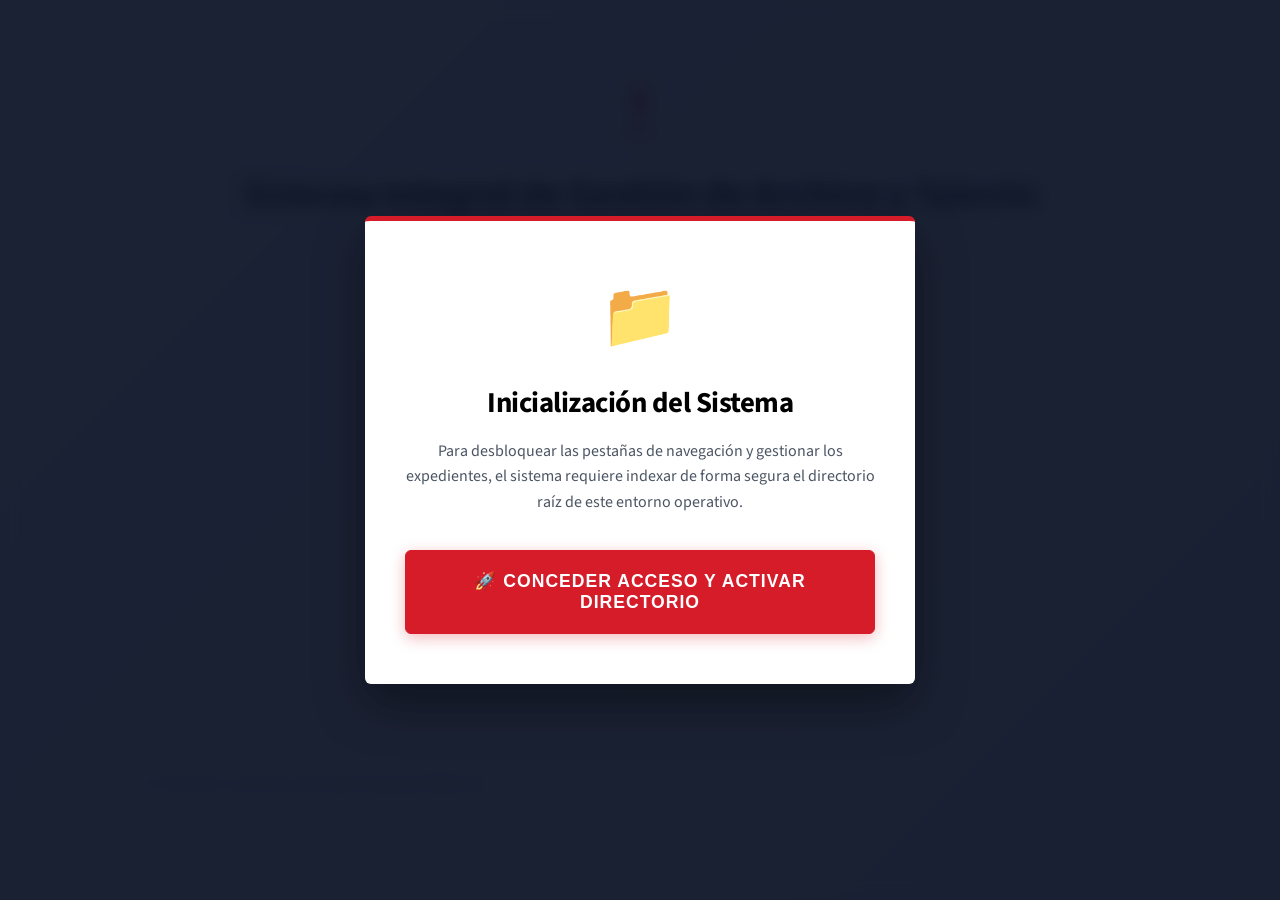
==== index.html @ d6f3395c "prueva 2" ====
<!DOCTYPE html>
<html lang="es">
<head>
    <meta charset="UTF-8">
    <meta name="viewport" content="width=device-width, initial-scale=1.0">
    <title>Mi Sitio Web - Estilo Stellar</title>
    <!-- ENLACE PARA EL ICONO DE LA PESTAÑA -->
    <link rel="icon" type="image/x-icon" href="logo.ico">
    <meta name="description" content="Sistema Integral de Gestión de Archivo y Talento — Recursos Humanos.">
    <!-- Google Fonts para una tipografía limpia y moderna -->
    <link rel="preconnect" href="https://fonts.googleapis.com">
    <link rel="preconnect" href="https://fonts.gstatic.com" crossorigin>
    <link href="https://fonts.googleapis.com/css2?family=Source+Sans+3:wght@300;400;600;700&display=swap" rel="stylesheet">
    <!-- Enlace al archivo CSS -->
    <link rel="stylesheet" href="style.css">
</head>
<body>

<!-- MODAL DE ACCESO CRÍTICO AL FILE SYSTEM -->
    <div id="folder-overlay" style="position: fixed; top: 0; left: 0; width: 100%; height: 100%; background: rgba(15, 23, 42, 0.95); z-index: 9999; display: flex; justify-content: center; align-items: center; backdrop-filter: blur(8px);">
        <!-- Caja del Modal con ID asignado para la animación -->
        <div id="modal-box" style="background: #ffffff; padding: 50px 40px; border-radius: 6px; text-align: center; max-width: 550px; width: 90%; box-shadow: 0 20px 50px rgba(0,0,0,0.4); border-top: 5px solid #D51C28; transition: all 0.3s ease;">
            
            <div style="font-size: 4rem; margin-bottom: 20px; animation: bounce 2s infinite;">📁</div>
            
            <h2 style="color: #000000; font-size: 1.8rem; margin-bottom: 15px; font-weight: 700; letter-spacing: -0.5px;">
                Inicialización del Sistema
            </h2>
            
            <p style="color: #4b5563; font-size: 1rem; margin-bottom: 35px; line-height: 1.6;">
                Para desbloquear las pestañas de navegación y gestionar los expedientes, el sistema requiere indexar de forma segura el directorio raíz de este entorno operativo.
            </p>
            
            <!-- BOTÓN ENORME INSTITUCIONAL -->
            <button id="btnConcederAcceso" class="button primary" style="width: 100%; padding: 20px 30px; font-size: 1.1rem; letter-spacing: 1px; box-shadow: 0 4px 15px rgba(213, 28, 40, 0.3); border-radius: 6px;">
                🚀 CONCEDER ACCESO Y ACTIVAR DIRECTORIO
            </button>
        </div>
    </div>
	
    <!-- Contenedor Principal (Wrapper) -->
    <div id="wrapper">

        <!-- Encabezado (Header) -->
        <header id="header">
            <div class="logo">
                <img src="logo.png" alt="Logo PDVSA" />
            </div>
            <h1>Sistema Integral de Gestión de Archivo y Talento</h1>
            <p>División de Recursos Humanos — Optimización y Control Operativo</p>
        </header>

        <!-- Barra de Navegación (Nav) -->
        <nav id="nav">
            <ul>
                <li><a href="#buscador" class="nav-link active">Buscador de Talentos</a></li>
                <li><a href="#personal" class="nav-link">Gestión de Personal</a></li>
                <li><a href="#vacaciones" class="nav-link">Control de Vacaciones</a></li>
                <li><a href="#archivo-fisico" class="nav-link">Explorador de Archivo Móvil</a></li>
            </ul>
        </nav>

         <!-- Contenedor de Contenido (Main) -->
        <main id="main">

           <!-- Pestaña 1: Buscador de Talentos -->
            <section id="buscador" class="tab-content active">
                <h2 class="section-title">Buscador de Talentos e Historial de Postulaciones</h2>
                <p class="center-text">El sistema evalúa los perfiles de los postulantes indexados automáticamente por relevancia de términos.</p>
                
                <!-- Panel de Control Sutil -->
                <div class="search-panel" style="justify-content: center;">
                    <div class="search-box" style="display: flex; gap: 10px; max-width: 700px; width: 100%;">
                        <input type="text" id="puestoBusqueda" placeholder="🔍 Escriba el perfil a buscar (Ej: electricista, ingeniero, analista)...">
                        <!-- El botón inicia deshabilitado (gris) por defecto -->
                        <button id="btnBuscar" class="button btn-buscar-status" disabled>Buscar Perfil</button>
                    </div>
                </div>

                <!-- El contenedor de la tabla inicia totalmente oculto (display: none) -->
                <div class="table-wrapper" id="tablaContenedor" style="display: none;">
                    <!-- Aquí tu JavaScript inyectará la tabla dinámicamente al buscar -->
                </div>
            </section>

            <!-- Pestaña 2: Gestión de Personal -->
            <section id="personal" class="tab-content">
                <h2 class="section-title">Gestión de Personal</h2>
                <p class="center-text">Módulo para el control de personal Activo, Jubilado, Retirado y Transferido.</p>
                <div class="placeholder-box">Próximamente: Panel de administración de estatus de nómina.</div>
            </section>

            <!-- Pestaña 3: Control de Vacaciones -->
            <section id="vacaciones" class="tab-content">
                <h2 class="section-title">Control de Vacaciones</h2>
                <p class="center-text">Visualización de periodos disfrutados y días pendientes del personal activo.</p>
                <div class="placeholder-box">Próximamente: Balance de días y alertas de acumulación.</div>
            </section>

            <!-- Pestaña 4: Explorador de Archivo Móvil -->
            <section id="archivo-fisico" class="tab-content">
                <h2 class="section-title">Explorador de Archivo Móvil</h2>
                <p class="center-text">Localizador espacial e indexación de carpetas de expedientes físicos.</p>
                <div class="placeholder-box">Próximamente: Mapas de estanterías y pasillos interactivos.</div>
            </section>

        </main>

        <!-- Pie de Página (Footer) -->
        <footer id="footer">
            <p class="copyright">&copy; Mi Sitio Web. Inspirado en la estética limpia de HTML5 UP.</p>
        </footer>

    </div>

    <!-- Enlace al archivo JavaScript -->
    <script src="app.js"></script>
</body>
</html>
---- style.css ----
/* ==========================================================================
   ANIMACIÓN DE GOTA DE AGUA Y REVELADO (ACCESO A CARPETA)
   ========================================================================== */

/* Ocultar el sistema por defecto al iniciar */
#nav, #main {
    opacity: 0;
    pointer-events: none;
    transition: opacity 0.8s ease-in-out;
}

/* Clase que inyectará JS para mostrar todo tras el acceso */
.sistema-visible #nav, 
.sistema-visible #main {
    opacity: 1;
    pointer-events: auto;
}

/* Animación del Modal */
@keyframes gotaAguaRipple {
    0% {
        transform: scale(1);
        opacity: 1;
        border-radius: 6px;
    }
    30% {
        border-radius: 50%;
        background-color: rgba(213, 28, 40, 0.1);
    }
    100% {
        transform: scale(3.5);
        opacity: 0;
        filter: blur(10px);
    }
}

.modal-animacion-gota {
    animation: gotaAguaRipple 1s cubic-bezier(0.1, 0.8, 0.3, 1) forwards !important;
    pointer-events: none;
}

#folder-overlay {
    transition: background-color 0.8s ease, backdrop-filter 0.8s ease;
}

/* ==========================================================================
   RESET
   ========================================================================== */

* {
    margin: 0;
    padding: 0;
    box-sizing: border-box;
}

body {
    font-family: 'Source Sans 3', sans-serif;
    background-color: #f4f5f8;
    background-image: linear-gradient(135deg, #f4f5f8 0%, #d1d5db 100%);
    color: #1f2937;
    min-height: 100vh;
    display: flex;
    justify-content: center;
    align-items: flex-start;
    padding: 40px 20px;
}

#wrapper {
    width: 100%;
    max-width: 1000px;
    margin: 0 auto;
}

/* ==========================================================================
   HEADER
   ========================================================================== */

#header {
    text-align: center;
    padding: 40px 0 60px 0;
}

/* FIX: antes era svg, pero tú usas img */
#header .logo img {
    width: 60px;
    height: 60px;
    margin-bottom: 20px;
}

#header h1 {
    font-size: 2.5rem;
    font-weight: 700;
    letter-spacing: -1px;
    color: #000000;
    margin-bottom: 10px;
}

#header p {
    font-size: 1.1rem;
    color: #4b5563;
    font-weight: 400;
}

/* ==========================================================================
   NAV
   ========================================================================== */

#nav {
    background-color: #ffffff;
    border-radius: 4px 4px 0 0;
    position: sticky;
    top: 0;
    z-index: 100;
    box-shadow: 0 4px 20px rgba(0,0,0,0.08);
    border-bottom: 3px solid #D51C28;
}

#nav ul {
    display: flex;
    list-style: none;
    justify-content: center;
}

#nav ul li a {
    display: block;
    padding: 20px 30px;
    color: #1f2937;
    text-decoration: none;
    font-weight: 600;
    font-size: 0.9rem;
    text-transform: uppercase;
    letter-spacing: 1px;
    transition: all 0.3s ease;
}

#nav ul li a:hover, 
#nav ul li a.active {
    color: #ffffff;
    background-color: #D51C28;
}

/* ==========================================================================
   MAIN / TABS
   ========================================================================== */

#main {
    background-color: #ffffff;
    color: #63687e;
    border-radius: 0 0 4px 4px;
    padding: 60px;
    box-shadow: 0 10px 30px rgba(0,0,0,0.2);
}

.tab-content {
    display: none;
    animation: fadeIn 0.5s ease forwards;
}

.tab-content.active {
    display: block;
}

@keyframes fadeIn {
    from { opacity: 0; transform: translateY(10px); }
    to { opacity: 1; transform: translateY(0); }
}

.section-title {
    font-size: 2rem;
    font-weight: 700;
    color: #000000;
    text-align: center;
    margin-bottom: 40px;
}

.center-text {
    text-align: center;
    margin-top: -25px;
    margin-bottom: 40px;
}

/* ==========================================================================
   MODAL
   ========================================================================== */

#folder-overlay {
    position: fixed;
    top: 0;
    left: 0;
    width: 100%;
    height: 100%;
    background: rgba(15, 23, 42, 0.95);
    z-index: 9999;
    display: flex;
    justify-content: center;
    align-items: center;
}

#modal-box {
    background: #ffffff;
    padding: 50px 40px;
    border-radius: 6px;
    text-align: center;
    max-width: 550px;
    width: 90%;
}

/* ==========================================================================
   BOTONES
   ========================================================================== */

.button {
    display: inline-block;
    padding: 12px 30px;
    border: 1px solid #e6e9f0;
    background-color: transparent;
    color: #2e344d;
    font-weight: 600;
    border-radius: 4px;
    cursor: pointer;
    text-transform: uppercase;
    font-size: 0.85rem;
}

.button.primary {
    background-color: #D51C28;
    color: white;
    border-color: #D51C28;
}

.button.primary:hover {
    background-color: #000000;
}

/* ==========================================================================
   FOOTER (FIX REAL)
   ========================================================================== */

/* ❌ antes estaba mal escrito como #footer class="copyright" */
#footer .copyright {
    font-size: 0.85rem;
    color: #666;
}

/* ==========================================================================
   BUSCADOR
   ========================================================================== */

.search-panel {
    display: flex;
    flex-wrap: wrap;
    gap: 20px;
    background-color: #f8f9fa;
    padding: 20px;
    border-radius: 6px;
    border: 1px solid #e5e7eb;
    margin-bottom: 30px;
    align-items: center;
}

.search-box {
    flex: 1;
    min-width: 280px;
}

.search-box input {
    width: 100%;
    padding: 12px 15px;
    border: 1px solid #d1d5db;
    border-radius: 4px;
    font-size: 0.95rem; /* FIX: antes estaba 1px */
}

.search-box input:focus {
    border-color: #D51C28;
    box-shadow: 0 0 0 3px rgba(213, 28, 40, 0.1);
}

/* ==========================================================================
   TABLA
   ========================================================================== */

.table-wrapper {
    overflow-x: auto;
}
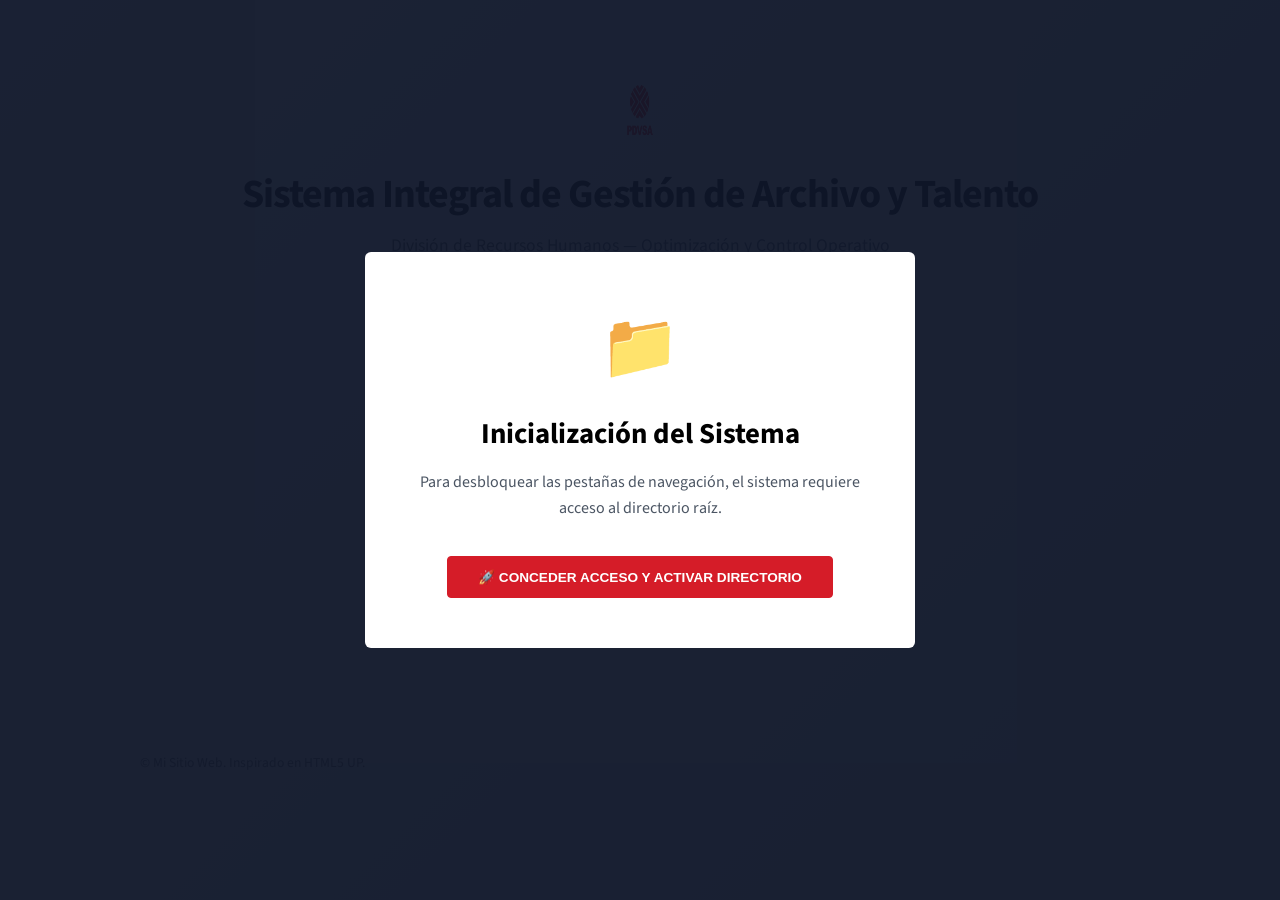
==== commit 412c0ea7: "prueva 3" ====
--- a/index.html
+++ b/index.html
@@ -4,116 +4,130 @@
     <meta charset="UTF-8">
     <meta name="viewport" content="width=device-width, initial-scale=1.0">
     <title>Mi Sitio Web - Estilo Stellar</title>
-    <!-- ENLACE PARA EL ICONO DE LA PESTAÑA -->
+
     <link rel="icon" type="image/x-icon" href="logo.ico">
+
     <meta name="description" content="Sistema Integral de Gestión de Archivo y Talento — Recursos Humanos.">
-    <!-- Google Fonts para una tipografía limpia y moderna -->
+
     <link rel="preconnect" href="https://fonts.googleapis.com">
     <link rel="preconnect" href="https://fonts.gstatic.com" crossorigin>
     <link href="https://fonts.googleapis.com/css2?family=Source+Sans+3:wght@300;400;600;700&display=swap" rel="stylesheet">
-    <!-- Enlace al archivo CSS -->
+
     <link rel="stylesheet" href="style.css">
 </head>
+
 <body>
 
-<!-- MODAL DE ACCESO CRÍTICO AL FILE SYSTEM -->
-    <div id="folder-overlay" style="position: fixed; top: 0; left: 0; width: 100%; height: 100%; background: rgba(15, 23, 42, 0.95); z-index: 9999; display: flex; justify-content: center; align-items: center; backdrop-filter: blur(8px);">
-        <!-- Caja del Modal con ID asignado para la animación -->
-        <div id="modal-box" style="background: #ffffff; padding: 50px 40px; border-radius: 6px; text-align: center; max-width: 550px; width: 90%; box-shadow: 0 20px 50px rgba(0,0,0,0.4); border-top: 5px solid #D51C28; transition: all 0.3s ease;">
-            
-            <div style="font-size: 4rem; margin-bottom: 20px; animation: bounce 2s infinite;">📁</div>
-            
-            <h2 style="color: #000000; font-size: 1.8rem; margin-bottom: 15px; font-weight: 700; letter-spacing: -0.5px;">
-                Inicialización del Sistema
-            </h2>
-            
-            <p style="color: #4b5563; font-size: 1rem; margin-bottom: 35px; line-height: 1.6;">
-                Para desbloquear las pestañas de navegación y gestionar los expedientes, el sistema requiere indexar de forma segura el directorio raíz de este entorno operativo.
-            </p>
-            
-            <!-- BOTÓN ENORME INSTITUCIONAL -->
-            <button id="btnConcederAcceso" class="button primary" style="width: 100%; padding: 20px 30px; font-size: 1.1rem; letter-spacing: 1px; box-shadow: 0 4px 15px rgba(213, 28, 40, 0.3); border-radius: 6px;">
-                🚀 CONCEDER ACCESO Y ACTIVAR DIRECTORIO
-            </button>
+<!-- MODAL DE ACCESO -->
+<div id="folder-overlay">
+    <div id="modal-box">
+
+        <div style="font-size: 4rem; margin-bottom: 20px; animation: bounce 2s infinite;">
+            📁
         </div>
-    </div>
-	
-    <!-- Contenedor Principal (Wrapper) -->
-    <div id="wrapper">
 
-        <!-- Encabezado (Header) -->
-        <header id="header">
-            <div class="logo">
-                <img src="logo.png" alt="Logo PDVSA" />
-            </div>
-            <h1>Sistema Integral de Gestión de Archivo y Talento</h1>
-            <p>División de Recursos Humanos — Optimización y Control Operativo</p>
-        </header>
+        <h2 style="color: #000; font-size: 1.8rem; margin-bottom: 15px;">
+            Inicialización del Sistema
+        </h2>
 
-        <!-- Barra de Navegación (Nav) -->
-        <nav id="nav">
-            <ul>
-                <li><a href="#buscador" class="nav-link active">Buscador de Talentos</a></li>
-                <li><a href="#personal" class="nav-link">Gestión de Personal</a></li>
-                <li><a href="#vacaciones" class="nav-link">Control de Vacaciones</a></li>
-                <li><a href="#archivo-fisico" class="nav-link">Explorador de Archivo Móvil</a></li>
-            </ul>
-        </nav>
+        <p style="color: #4b5563; margin-bottom: 35px; line-height: 1.6;">
+            Para desbloquear las pestañas de navegación, el sistema requiere acceso al directorio raíz.
+        </p>
 
-         <!-- Contenedor de Contenido (Main) -->
-        <main id="main">
-
-           <!-- Pestaña 1: Buscador de Talentos -->
-            <section id="buscador" class="tab-content active">
-                <h2 class="section-title">Buscador de Talentos e Historial de Postulaciones</h2>
-                <p class="center-text">El sistema evalúa los perfiles de los postulantes indexados automáticamente por relevancia de términos.</p>
-                
-                <!-- Panel de Control Sutil -->
-                <div class="search-panel" style="justify-content: center;">
-                    <div class="search-box" style="display: flex; gap: 10px; max-width: 700px; width: 100%;">
-                        <input type="text" id="puestoBusqueda" placeholder="🔍 Escriba el perfil a buscar (Ej: electricista, ingeniero, analista)...">
-                        <!-- El botón inicia deshabilitado (gris) por defecto -->
-                        <button id="btnBuscar" class="button btn-buscar-status" disabled>Buscar Perfil</button>
-                    </div>
-                </div>
-
-                <!-- El contenedor de la tabla inicia totalmente oculto (display: none) -->
-                <div class="table-wrapper" id="tablaContenedor" style="display: none;">
-                    <!-- Aquí tu JavaScript inyectará la tabla dinámicamente al buscar -->
-                </div>
-            </section>
-
-            <!-- Pestaña 2: Gestión de Personal -->
-            <section id="personal" class="tab-content">
-                <h2 class="section-title">Gestión de Personal</h2>
-                <p class="center-text">Módulo para el control de personal Activo, Jubilado, Retirado y Transferido.</p>
-                <div class="placeholder-box">Próximamente: Panel de administración de estatus de nómina.</div>
-            </section>
-
-            <!-- Pestaña 3: Control de Vacaciones -->
-            <section id="vacaciones" class="tab-content">
-                <h2 class="section-title">Control de Vacaciones</h2>
-                <p class="center-text">Visualización de periodos disfrutados y días pendientes del personal activo.</p>
-                <div class="placeholder-box">Próximamente: Balance de días y alertas de acumulación.</div>
-            </section>
-
-            <!-- Pestaña 4: Explorador de Archivo Móvil -->
-            <section id="archivo-fisico" class="tab-content">
-                <h2 class="section-title">Explorador de Archivo Móvil</h2>
-                <p class="center-text">Localizador espacial e indexación de carpetas de expedientes físicos.</p>
-                <div class="placeholder-box">Próximamente: Mapas de estanterías y pasillos interactivos.</div>
-            </section>
-
-        </main>
-
-        <!-- Pie de Página (Footer) -->
-        <footer id="footer">
-            <p class="copyright">&copy; Mi Sitio Web. Inspirado en la estética limpia de HTML5 UP.</p>
-        </footer>
+        <button id="btnConcederAcceso" class="button primary">
+            🚀 CONCEDER ACCESO Y ACTIVAR DIRECTORIO
+        </button>
 
     </div>
+</div>
 
-    <!-- Enlace al archivo JavaScript -->
-    <script src="app.js"></script>
+<!-- WRAPPER -->
+<div id="wrapper">
+
+    <!-- HEADER -->
+    <header id="header">
+        <div class="logo">
+            <img src="logo.png" alt="Logo PDVSA">
+        </div>
+
+        <h1>Sistema Integral de Gestión de Archivo y Talento</h1>
+        <p>División de Recursos Humanos — Optimización y Control Operativo</p>
+    </header>
+
+    <!-- NAV -->
+    <nav id="nav">
+        <ul>
+            <li><a href="#buscador" class="nav-link active">Buscador de Talentos</a></li>
+            <li><a href="#personal" class="nav-link">Gestión de Personal</a></li>
+            <li><a href="#vacaciones" class="nav-link">Control de Vacaciones</a></li>
+            <li><a href="#archivo-fisico" class="nav-link">Archivo Móvil</a></li>
+        </ul>
+    </nav>
+
+    <!-- MAIN -->
+    <main id="main">
+
+        <!-- BUSCADOR -->
+        <section id="buscador" class="tab-content active">
+
+            <h2 class="section-title">Buscador de Talentos</h2>
+
+            <p class="center-text">
+                El sistema evalúa perfiles de manera automática por relevancia semántica.
+            </p>
+
+            <div class="search-panel" style="justify-content: center;">
+                <div class="search-box" style="display: flex; gap: 10px; max-width: 700px; width: 100%;">
+
+                    <input 
+                        type="text" 
+                        id="puestoBusqueda" 
+                        placeholder="🔍 Escriba un perfil (electricista, ingeniero, analista...)"
+                    >
+
+                    <button id="btnBuscar" class="button btn-buscar-status" disabled>
+                        Buscar Perfil
+                    </button>
+
+                </div>
+            </div>
+
+            <!-- TABLA RESULTADOS -->
+            <div class="table-wrapper" id="tablaContenedor"></div>
+
+        </section>
+
+        <!-- PERSONAL -->
+        <section id="personal" class="tab-content">
+            <h2 class="section-title">Gestión de Personal</h2>
+            <p class="center-text">Módulo de administración de personal.</p>
+        </section>
+
+        <!-- VACACIONES -->
+        <section id="vacaciones" class="tab-content">
+            <h2 class="section-title">Control de Vacaciones</h2>
+            <p class="center-text">Gestión de días disponibles y períodos.</p>
+        </section>
+
+        <!-- ARCHIVO -->
+        <section id="archivo-fisico" class="tab-content">
+            <h2 class="section-title">Archivo Móvil</h2>
+            <p class="center-text">Localización de expedientes físicos.</p>
+        </section>
+
+    </main>
+
+    <!-- FOOTER -->
+    <footer id="footer">
+        <p class="copyright">
+            © Mi Sitio Web. Inspirado en HTML5 UP.
+        </p>
+    </footer>
+
+</div>
+
+<!-- JS -->
+<script src="app.js"></script>
+
 </body>
 </html>
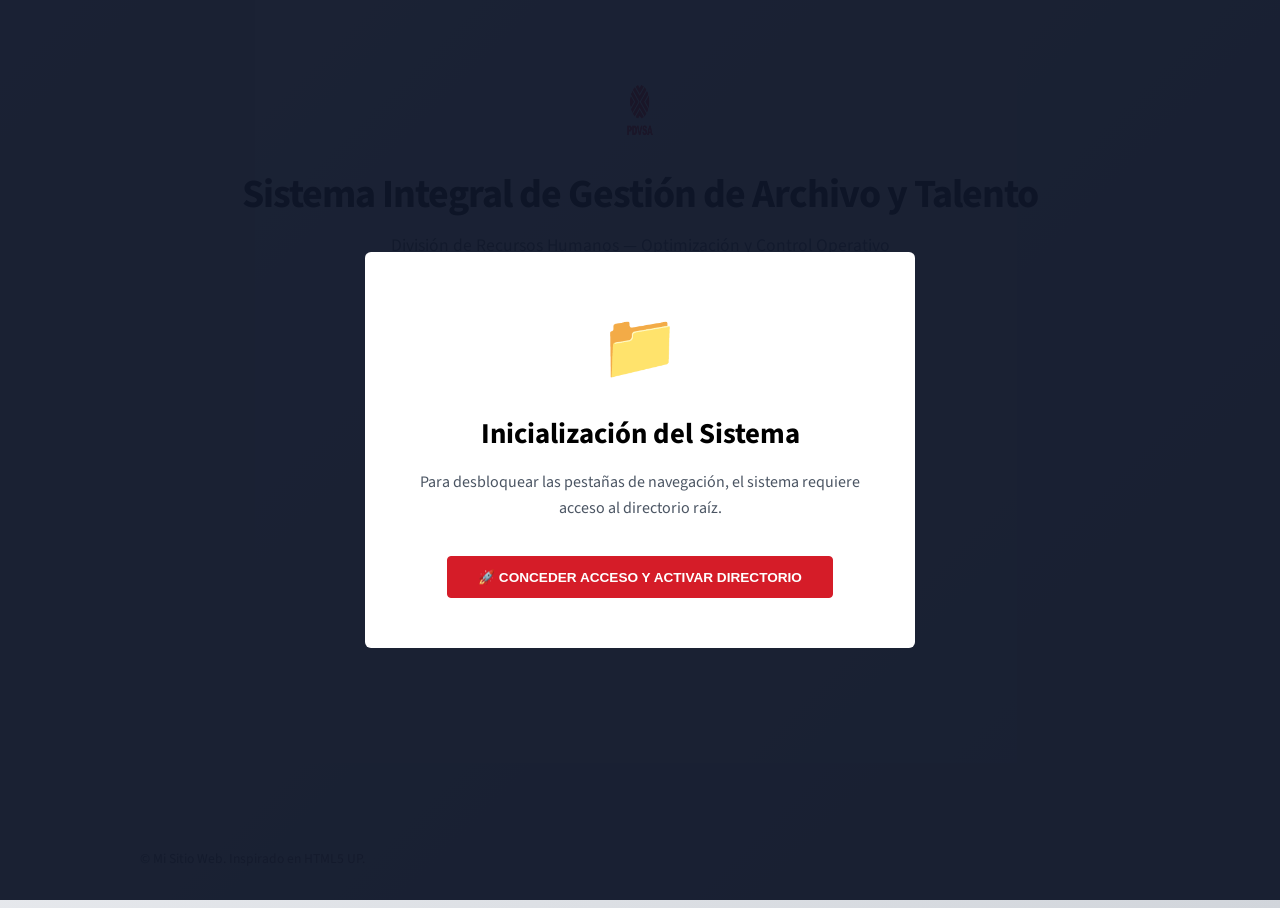
==== commit f0d96c63: "prueva 3" ====
--- a/index.html
+++ b/index.html
@@ -67,34 +67,125 @@
     <!-- MAIN -->
     <main id="main">
 
-        <!-- BUSCADOR -->
+        <!-- Pestaña 1: Buscador de Talentos + Registro -->
         <section id="buscador" class="tab-content active">
-
-            <h2 class="section-title">Buscador de Talentos</h2>
-
-            <p class="center-text">
-                El sistema evalúa perfiles de manera automática por relevancia semántica.
-            </p>
-
-            <div class="search-panel" style="justify-content: center;">
-                <div class="search-box" style="display: flex; gap: 10px; max-width: 700px; width: 100%;">
-
-                    <input 
-                        type="text" 
-                        id="puestoBusqueda" 
-                        placeholder="🔍 Escriba un perfil (electricista, ingeniero, analista...)"
-                    >
-
-                    <button id="btnBuscar" class="button btn-buscar-status" disabled>
-                        Buscar Perfil
-                    </button>
-
+            <h2 class="section-title">Buscador de Talentos e Historial de Postulaciones</h2>
+            <p class="center-text">Módulo avanzado de consulta, filtrado semántico e inyección de expedientes elegibles.</p>
+            
+            <!-- BARRA DE ACCIONES PRINCIPALES (Sin estilos en línea) -->
+            <div class="modos-container">
+                <button id="btnVistaBuscador" class="btn-modo active">🔍 Modo Buscador</button>
+                <button id="btnVistaIngresar" class="btn-modo">➕ Ingresar Nuevo CV</button>
+            </div>
+
+            <!-- ==========================================
+                SUB-MÓDULO A: EL BUSCADOR Y FILTROS
+                ========================================== -->
+            <div id="submodulo-buscar-contenedor">
+                
+                <!-- Panel de Control Principal -->
+                <div class="search-panel">
+                    
+                    <!-- CORREGIDO: Añadimos la clase search-box para recuperar el formato técnico -->
+                    <div class="search-box-row search-box">
+                        <input type="text" id="puestoBusqueda" placeholder="🔍 Escriba el perfil a buscar (Ej: electricista, ingeniero, analista)...">
+                        
+                        <!-- Contenedor del botón de búsqueda y el link inmóvil abajo -->
+                        <div class="buscar-btn-wrapper">
+                            <button id="btnBuscar" class="button btn-buscar-status" disabled>Buscar Perfil</button>
+                            <a href="#" id="toggleAvanzado">⚙️ Mostrar Opciones Avanzadas</a>
+                        </div>
+                    </div>
+
+                    <!-- PANEL AVANZADO INTEGRADO: Estructura simétrica unificada de dos filas -->
+                    <div id="panel-avanzado" class="panel-avanzado-integrado">
+                        
+                        <!-- Fila 1 de Parámetros -->
+                        <div class="filtros-fila">
+                            <div class="filtro-grupo col-izquierda">
+                                <label>Rango de Edad</label>
+                                <div class="rango-edad-inputs">
+                                    <input type="number" id="edadMin" placeholder="Mín" min="18" max="99">
+                                    <span>a</span>
+                                    <input type="number" id="edadMax" placeholder="Máx" min="18" max="99">
+                                </div>
+                            </div>
+                            <div class="filtro-grupo col-derecha">
+                                <label>Profesión / Oficio Master</label>
+                                <select id="filtroOficio">
+                                    <option value="">-- Todas las profesiones --</option>
+                                </select>
+                            </div>
+                        </div>
+
+                        <!-- Fila 2 de Parámetros -->
+                        <div class="filtros-fila">
+                            <div class="filtro-grupo col-izquierda">
+                                <label>Universidad / Casa de Estudios</label>
+                                <select id="filtroUniversidad">
+                                    <option value="">-- Todas las universidades --</option>
+                                </select>
+                            </div>
+                            <div class="filtro-grupo col-derecha">
+                                <label>Estado de Habitación</label>
+                                <select id="filtroEstado">
+                                    <option value="">-- Todos los estados --</option>
+                                </select>
+                            </div>
+                        </div>
+
+                    </div>
+                </div>
+
+                <!-- Contenedor de la Tabla de Resultados -->
+                <div class="table-wrapper" id="tablaContenedor" style="display: none;">
+                    <!-- Inyección dinámica de la tabla -->
                 </div>
             </div>
 
-            <!-- TABLA RESULTADOS -->
-            <div class="table-wrapper" id="tablaContenedor"></div>
-
+            <!-- ==========================================
+                SUB-MÓDULO B: FORMULARIO DE INGRESO (19 PARÁMETROS)
+                ========================================== -->
+            <div id="submodulo-ingresar-contenedor" style="display: none;">
+                <div class="formulario-card">
+                    <h3 class="formulario-subtitulo">Formulario de Inyección de Postulantes</h3>
+                    
+                    <form id="formNuevoCandidato">
+                        <!-- Identificación Básica -->
+                        <div class="form-item"><label>Nombres</label><input type="text" id="ins_nombres" required></div>
+                        <div class="form-item"><label>Apellidos</label><input type="text" id="ins_apellidos" required></div>
+                        <div class="form-item"><label>Cédula de Identidad</label><input type="text" id="ins_ci" placeholder="V-00000000" required></div>
+                        <div class="form-item"><label>Fecha de Nacimiento</label><input type="date" id="ins_fecha_nac" required></div>
+                        <div class="form-item"><label>Edad</label><input type="number" id="ins_edad" min="18" required></div>
+                        
+                        <!-- Perfil Académico y Técnico -->
+                        <div class="form-item"><label>Nivel Académico</label><input type="text" id="ins_nivel" placeholder="Ej: TSU, Ingeniero" required></div>
+                        <div class="form-item"><label>Carrera / Especialidad</label><input type="text" id="ins_carrera" required></div>
+                        <div class="form-item"><label>Universidad / Casa de Estudios</label><input type="text" id="ins_universidad" required></div>
+                        <div class="form-item"><label>Estudios Adicionales</label><input type="text" id="ins_estudios_add"></div>
+                        <div class="form-item"><label>Oficio</label><input type="text" id="ins_oficio" required></div>
+                        
+                        <!-- Experiencia y Ubicación -->
+                        <div class="form-item span-2"><label>Experiencia Relacionada (Detalle)</label><input type="text" id="ins_experiencia" required></div>
+                        <div class="form-item"><label>Teléfono Celular</label><input type="text" id="ins_celular" required></div>
+                        <div class="form-item"><label>Teléfono Local</label><input type="text" id="ins_local"></div>
+                        <div class="form-item"><label>Correo Electrónico</label><input type="email" id="ins_correo" required></div>
+                        <div class="form-item span-2"><label>Dirección de Habitación completa</label><input type="text" id="ins_direccion" required></div>
+                        <div class="form-item"><label>Localidad de Habitación</label><input type="text" id="ins_localidad" required></div>
+                        <div class="form-item"><label>Estado de Habitación</label><input type="text" id="ins_estado_hab" required></div>
+                        
+                        <!-- Socio-Institucional -->
+                        <div class="form-item"><label>Carnet de la Patria (Código/Serial)</label><input type="text" id="ins_carnet"></div>
+                        <div class="form-item"><label>Ocupación Principal</label><input type="text" id="ins_ocupacion" required></div>
+
+                        <!-- Botones de Envío -->
+                        <div class="form-botones-row">
+                            <button type="submit" class="button primary">💾 Guardar Registro e Inyectar al CSV</button>
+                            <button type="button" id="btnLimpiarForm" class="button">Limpiar Campos</button>
+                        </div>
+                    </form>
+                </div>
+            </div>
         </section>
 
         <!-- PERSONAL -->
--- a/style.css
+++ b/style.css
@@ -243,37 +243,139 @@
 }
 
 /* ==========================================================================
-   BUSCADOR
-   ========================================================================== */
-
+   ESTRUCTURA MÓVIL Y GEOMETRÍA DEL BUSCADOR
+   ========================================================================== */
+
+/* Panel contenedor blanco original */
 .search-panel {
-    display: flex;
-    flex-wrap: wrap;
-    gap: 20px;
     background-color: #f8f9fa;
-    padding: 20px;
+    padding: 25px;
     border-radius: 6px;
     border: 1px solid #e5e7eb;
     margin-bottom: 30px;
+}
+
+/* Fila de búsqueda superior */
+.search-box-row {
+    display: flex;
+    gap: 20px;
+    align-items: flex-start;
+    width: 100%;
+}
+
+.search-box-row input[type="text"] {
+    flex: 1;
+}
+
+/* Envoltura del botón y el link para que queden fijos uno debajo del otro */
+.buscar-btn-wrapper {
+    display: flex;
+    flex-direction: column;
     align-items: center;
-}
-
-.search-box {
-    flex: 1;
-    min-width: 280px;
-}
-
-.search-box input {
-    width: 100%;
-    padding: 12px 15px;
-    border: 1px solid #d1d5db;
+    gap: 8px;
+    min-width: 160px;
+}
+
+.buscar-btn-wrapper button {
+    width: 100%;
+}
+
+/* CORREGIDO: Enlace azul, sin subrayar y con tamaño adecuado */
+#toggleAvanzado {
+    font-size: 0.78rem;
+    font-weight: 700;
+    text-transform: uppercase;
+    text-decoration: none !important; /* Quita el subrayado completamente */
+    color: #1e40af !important; /* Color Azul Limpio */
+    border-bottom: none !important; /* Elimina cualquier borde de plantilla */
+    white-space: nowrap;
+    transition: color 0.2s ease;
+}
+
+#toggleAvanzado:hover {
+    color: #2563eb !important;
+}
+
+/* CONTENEDOR INTEGRADO (Sin color de fondo extraño) */
+.panel-avanzado-integrado {
+    max-height: 0; /* Animación fluida */
+    overflow: hidden;
+    transition: max-height 0.4s cubic-bezier(0.4, 0, 0.2, 1);
+    display: flex;
+    flex-direction: column;
+    gap: 15px; /* Separación vertical idéntica entre filas */
+    width: 100%;
+}
+
+/* Clase activa inyectada por JS */
+.panel-avanzado-integrado.open {
+    margin-top: 25px; /* Espacio con el buscador superior al abrirse */
+}
+
+/* Filas horizontales que organizan los parámetros */
+.filtros-fila {
+    display: flex;
+    justify-content: space-between; /* Fuerza la misma separación hacia los bordes y el centro */
+    width: 100%;
+}
+
+/* Bloques individuales del parámetro */
+.filtro-grupo {
+    display: flex;
+    flex-direction: column;
+    gap: 6px;
+    width: 48%; /* Ocupan exactamente el mismo espacio (Eje X perfecto) */
+}
+
+.filtro-grupo label {
+    font-size: 0.75rem;
+    font-weight: 700;
+    text-transform: uppercase;
+    color: #1a202c;
+    letter-spacing: 0.5px;
+}
+
+.filtro-grupo select,
+.filtro-grupo input {
+    padding: 10px 12px;
+    border: 1px solid #cbd5e1;
     border-radius: 4px;
-    font-size: 0.95rem; /* FIX: antes estaba 1px */
-}
-
-.search-box input:focus {
-    border-color: #D51C28;
-    box-shadow: 0 0 0 3px rgba(213, 28, 40, 0.1);
+    background-color: #ffffff;
+    font-family: inherit;
+    font-size: 0.9rem;
+    color: #1a202c;
+    outline: none;
+    width: 100%;
+}
+
+/* Rango de edad centrado */
+.rango-edad-inputs {
+    display: flex;
+    align-items: center;
+    gap: 10px;
+}
+
+.rango-edad-inputs span {
+    font-size: 0.85rem;
+    color: #4a5568;
+    font-weight: 600;
+}
+
+/* Ajuste adaptativo para pantallas pequeñas */
+@media (max-width: 680px) {
+    .search-box-row {
+        flex-direction: column;
+    }
+    .buscar-btn-wrapper {
+        width: 100%;
+    }
+    .filtros-fila {
+        flex-direction: column;
+        gap: 15px;
+    }
+    .filtro-grupo {
+        width: 100%;
+    }
 }
 
 /* ==========================================================================
@@ -282,4 +384,227 @@
 
 .table-wrapper {
     overflow-x: auto;
+}
+
+/* ==========================================================================
+   NUEVO ESQUEMA DE DISEÑO Y CONTROLES DE INTERFAZ
+   ========================================================================== */
+
+/* Contenedor de botones de modo superior */
+.modos-container {
+    display: flex;
+    justify-content: center;
+    gap: 12px;
+    margin-bottom: 30px;
+}
+
+/* Botones de cambio de modo */
+.btn-modo {
+    padding: 12px 24px;
+    font-size: 0.9rem;
+    font-weight: 700;
+    text-transform: uppercase;
+    letter-spacing: 0.5px;
+    border: 2px solid #cbd5e1;
+    background-color: #ffffff;
+    color: #1a202c; /* Gris Grafito Oscuro */
+    border-radius: 6px;
+    cursor: pointer;
+    transition: all 0.3s cubic-bezier(0.4, 0, 0.2, 1);
+}
+
+.btn-modo:hover {
+    background-color: #f1f5f9;
+    border-color: #94a3b8;
+}
+
+/* Estado presionado/activo: Rojo Oficial PDVSA */
+.btn-modo.active {
+    background-color: #D51C28 !important;
+    border-color: #D51C28 !important;
+    color: #ffffff !important;
+    box-shadow: 0 4px 12px rgba(213, 28, 40, 0.25);
+}
+
+/* Fila del buscador principal */
+.search-box-row {
+    display: flex;
+    gap: 20px;
+    align-items: flex-start;
+    width: 100%;
+}
+
+.search-box-row input[type="text"] {
+    flex: 1;
+}
+
+/* Envoltura del botón y el link para fijarlo inmóvil abajo */
+.buscar-btn-wrapper {
+    display: flex;
+    flex-direction: column;
+    align-items: center;
+    gap: 8px;
+    min-width: 160px;
+}
+
+.buscar-btn-wrapper button {
+    width: 100%;
+}
+
+/* CORREGIDO: Enlace azul corporativo, sin subrayar y sin bordes */
+#toggleAvanzado {
+    font-size: 0.78rem;
+    font-weight: 700;
+    text-transform: uppercase;
+    text-decoration: none !important;
+    color: #1e40af !important; /* Azul Limpio */
+    border-bottom: none !important;
+    white-space: nowrap;
+    transition: color 0.2s ease;
+}
+
+#toggleAvanzado:hover {
+    color: #2563eb !important;
+}
+
+/* CONTENEDOR INTEGRADO (Sin color de fondo extraño) */
+.panel-avanzado-integrado {
+    max-height: 0; /* Controlado por JS para la animación */
+    overflow: hidden;
+    transition: max-height 0.4s cubic-bezier(0.4, 0, 0.2, 1);
+    display: flex;
+    flex-direction: column;
+    gap: 15px; /* Separación vertical idéntica entre líneas */
+    width: 100%;
+}
+
+/* Margen de seguridad simétrico solo cuando se abre */
+.panel-avanzado-integrado.open {
+    margin-top: 25px;
+}
+
+/* Filas horizontales que distribuyen los parámetros */
+.filtros-fila {
+    display: flex;
+    justify-content: space-between; /* Distribución perfecta en el eje X */
+    width: 100%;
+}
+
+/* Bloques que agrupan las etiquetas y los selectores */
+.filtro-grupo {
+    display: flex;
+    flex-direction: column;
+    gap: 6px;
+    width: 48%; /* Separación idéntica desde el centro y los bordes */
+}
+
+/* Alineación exacta para que ningún elemento se vea volando */
+.filtro-grupo.col-izquierda {
+    align-items: flex-start;
+}
+
+.filtro-grupo.col-derecha {
+    align-items: flex-start;
+}
+
+.filtro-grupo label {
+    font-size: 0.75rem;
+    font-weight: 700;
+    text-transform: uppercase;
+    color: #1a202c; /* Gris Grafito Oscuro */
+    letter-spacing: 0.5px;
+}
+
+.filtro-grupo select,
+.filtro-grupo input {
+    padding: 10px 12px;
+    border: 1px solid #cbd5e1;
+    border-radius: 4px;
+    background-color: #ffffff;
+    font-family: inherit;
+    font-size: 0.9rem;
+    color: #1a202c;
+    outline: none;
+    width: 100%;
+}
+
+/* Alineación horizontal perfecta para el rango de edad */
+.rango-edad-inputs {
+    display: flex;
+    align-items: center;
+    gap: 10px;
+    width: 100%;
+}
+
+.rango-edad-inputs span {
+    font-size: 0.85rem;
+    color: #4a5568;
+    font-weight: 600;
+}
+
+/* Ajustes estructurales de la tarjeta del formulario */
+.formulario-card {
+    background: #ffffff;
+    border: 1px solid #e2e8f0;
+    padding: 35px;
+    border-radius: 6px;
+    box-shadow: 0 4px 15px rgba(0,0,0,0.05);
+}
+
+.formulario-subtitulo {
+    color: #1a202c;
+    font-weight: 700;
+    margin-bottom: 25px;
+    border-bottom: 2px solid #D51C28;
+    padding-bottom: 8px;
+    font-size: 1.2rem;
+}
+
+#formNuevoCandidato {
+    display: grid;
+    grid-template-columns: repeat(auto-fit, minmax(220px, 1fr));
+    gap: 20px;
+}
+
+.form-item {
+    display: flex;
+    flex-direction: column;
+    gap: 6px;
+}
+
+.form-item.span-2 {
+    grid-column: span 2;
+}
+
+.form-botones-row {
+    grid-column: 1 / -1;
+    margin-top: 15px;
+    display: flex;
+    gap: 12px;
+}
+
+.form-botones-row button {
+    flex: 1;
+    padding: 14px;
+}
+
+/* Responsivo para pantallas pequeñas */
+@media (max-width: 680px) {
+    .form-item.span-2 {
+        grid-column: span 1;
+    }
+    .search-box-row {
+        flex-direction: column;
+        gap: 15px;
+    }
+    .buscar-btn-wrapper {
+        width: 100%;
+    }
+    .filtros-fila {
+        flex-direction: column;
+        gap: 15px;
+    }
+    .filtro-grupo {
+        width: 100%;
+    }
 }
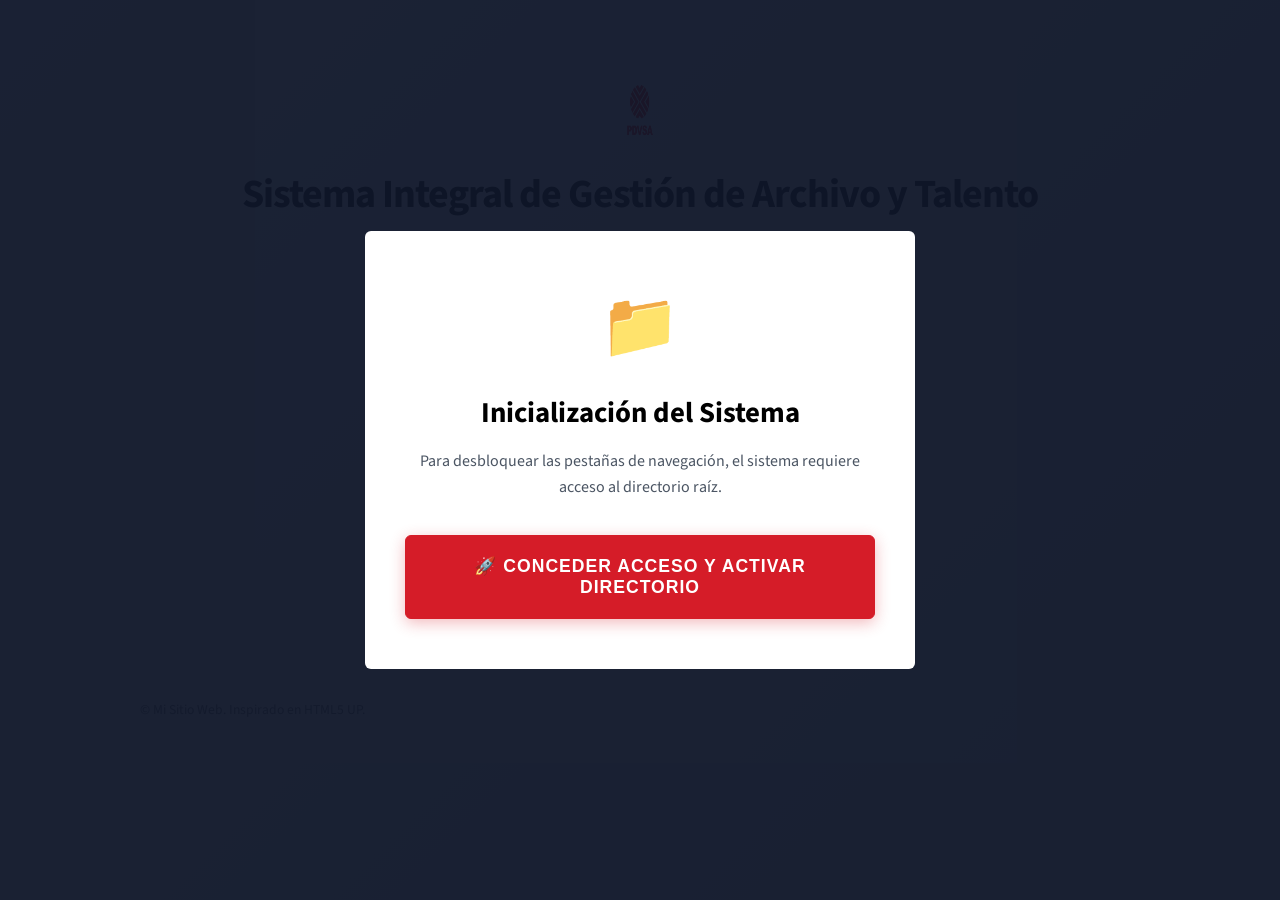
==== commit 22287d7c: "Update index.html" ====
--- a/index.html
+++ b/index.html
@@ -78,113 +78,242 @@
                 <button id="btnVistaIngresar" class="btn-modo">➕ Ingresar Nuevo CV</button>
             </div>
 
-            <!-- ==========================================
-                SUB-MÓDULO A: EL BUSCADOR Y FILTROS
-                ========================================== -->
-            <div id="submodulo-buscar-contenedor">
-                
-                <!-- Panel de Control Principal -->
-                <div class="search-panel">
-                    
-                    <!-- CORREGIDO: Añadimos la clase search-box para recuperar el formato técnico -->
-                    <div class="search-box-row search-box">
-                        <input type="text" id="puestoBusqueda" placeholder="🔍 Escriba el perfil a buscar (Ej: electricista, ingeniero, analista)...">
-                        
-                        <!-- Contenedor del botón de búsqueda y el link inmóvil abajo -->
-                        <div class="buscar-btn-wrapper">
-                            <button id="btnBuscar" class="button btn-buscar-status" disabled>Buscar Perfil</button>
-                            <a href="#" id="toggleAvanzado">⚙️ Mostrar Opciones Avanzadas</a>
+            <div id="submodulo-ingresar-contenedor" style="display:none;">
+
+                <div class="formulario-card">
+            
+                    <div class="wizard-header">
+                        <h3 class="formulario-subtitulo">Registro de Postulantes</h3>
+            
+                        <div class="wizard-progress">
+                            <div id="wizardBar" class="wizard-progress-bar"></div>
+                        </div>
+            
+                        <div id="wizardPasoTexto" class="wizard-step-text">
+                            Paso 1 de 2 - Datos Personales
                         </div>
                     </div>
-
-                    <!-- PANEL AVANZADO INTEGRADO: Estructura simétrica unificada de dos filas -->
-                    <div id="panel-avanzado" class="panel-avanzado-integrado">
-                        
-                        <!-- Fila 1 de Parámetros -->
-                        <div class="filtros-fila">
-                            <div class="filtro-grupo col-izquierda">
-                                <label>Rango de Edad</label>
-                                <div class="rango-edad-inputs">
-                                    <input type="number" id="edadMin" placeholder="Mín" min="18" max="99">
-                                    <span>a</span>
-                                    <input type="number" id="edadMax" placeholder="Máx" min="18" max="99">
+            
+                    <form id="formNuevoCandidato">
+            
+                        <!-- PASO 1 -->
+            
+                        <div id="paso1" class="wizard-step active">
+            
+                            <h4 class="wizard-section-title">
+                                Datos Personales del Postulante
+                            </h4>
+            
+                            <div class="form-item">
+                                <label>Nombres *</label>
+                                <input type="text" id="ins_nombres" required>
+                            </div>
+            
+                            <div class="form-item">
+                                <label>Apellidos *</label>
+                                <input type="text" id="ins_apellidos" required>
+                            </div>
+            
+                            <div class="form-item">
+                                <label>Cédula de Identidad *</label>
+                                <input type="text" id="ins_ci" placeholder="V-00000000" required>
+                            </div>
+            
+                            <div class="form-item">
+                                <label>Fecha de Nacimiento *</label>
+                                <input type="date" id="ins_fecha_nac" required>
+                            </div>
+            
+                            <div class="form-item">
+                                <label>Edad</label>
+                                <input type="number" id="ins_edad" readonly>
+                            </div>
+            
+                            <div class="form-item">
+                                <label>Teléfono Celular *</label>
+                                <input type="text" id="ins_celular" required>
+                            </div>
+            
+                            <div class="form-item">
+                                <label>Teléfono Local</label>
+                                <input type="text" id="ins_local">
+                            </div>
+            
+                            <div class="form-item span-2">
+                                <label>Correo Electrónico *</label>
+                                <input type="email" id="ins_correo" required>
+                            </div>
+            
+                            <div class="form-item span-2">
+                                <label>Dirección de Habitación Completa *</label>
+                                <input type="text" id="ins_direccion" required>
+                            </div>
+            
+                            <div class="form-item">
+                                <label>Localidad *</label>
+                                <input type="text" id="ins_localidad" required>
+                            </div>
+            
+                            <div class="form-item">
+                                <label>Estado *</label>
+                                <input type="text" id="ins_estado_hab" required>
+                            </div>
+            
+                            <div class="form-botones-row">
+            
+                                <button type="button" id="btnLimpiarPaso1" class="button">
+                                    Limpiar Campos
+                                </button>
+            
+                                <button type="button" id="btnSiguiente" class="button primary">
+                                    Siguiente →
+                                </button>
+            
+                            </div>
+            
+                        </div>
+            
+                        <!-- PASO 2 -->
+            
+                        <div id="paso2" class="wizard-step">
+            
+                            <h4 class="wizard-section-title">
+                                Formación Académica y Experiencia
+                            </h4>
+            
+                            <div class="form-item">
+            
+                                <label>Nivel Académico *</label>
+            
+                                <select id="ins_nivel">
+            
+                                    <option value="">Seleccione...</option>
+            
+                                    <option value="Primaria">
+                                        Primaria
+                                    </option>
+            
+                                    <option value="Bachiller">
+                                        Bachiller
+                                    </option>
+            
+                                    <option value="TSU">
+                                        TSU
+                                    </option>
+            
+                                    <option value="Universitario">
+                                        Universitario/a
+                                    </option>
+            
+                                </select>
+            
+                            </div>
+            
+                            <div class="form-item">
+            
+                                <label>Estado Académico</label>
+            
+                                <div id="estadoAcademicoContainer">
+            
                                 </div>
-                            </div>
-                            <div class="filtro-grupo col-derecha">
-                                <label>Profesión / Oficio Master</label>
-                                <select id="filtroOficio">
-                                    <option value="">-- Todas las profesiones --</option>
-                                </select>
-                            </div>
+            
+                            </div>
+            
+                            <div class="form-item span-2">
+            
+                                <label>Carrera / Especialidad *</label>
+            
+                                <input
+                                    type="text"
+                                    id="ins_carrera"
+                                    placeholder="Ej: Ingeniería Eléctrica"
+                                >
+            
+                            </div>
+            
+                            <div class="form-item span-2">
+            
+                                <label>Universidad / Casa de Estudios *</label>
+            
+                                <input
+                                    type="text"
+                                    id="ins_universidad"
+                                    placeholder="Escriba nombre o siglas..."
+                                    autocomplete="off"
+                                >
+            
+                                <div
+                                    id="universidadSuggestions"
+                                    class="autocomplete-box">
+                                </div>
+            
+                            </div>
+            
+                            <div class="form-item span-2">
+            
+                                <label>Estudios Adicionales</label>
+            
+                                <textarea
+                                    id="ins_estudios_add"
+                                    rows="4">
+                                </textarea>
+            
+                            </div>
+            
+                            <div class="form-item span-2">
+            
+                                <label>Experiencia Relacionada *</label>
+            
+                                <textarea
+                                    id="ins_experiencia"
+                                    rows="5"
+                                    required>
+                                </textarea>
+            
+                            </div>
+            
+                            <div class="form-item span-2">
+            
+                                <label>Oficio *</label>
+            
+                                <input
+                                    type="text"
+                                    id="ins_oficio"
+                                    placeholder="Ej: Electricista Industrial"
+                                >
+            
+                            </div>
+            
+                            <div class="form-botones-row">
+            
+                                <button
+                                    type="button"
+                                    id="btnVolver"
+                                    class="button">
+                                    ← Volver
+                                </button>
+            
+                                <button
+                                    type="button"
+                                    id="btnLimpiarForm"
+                                    class="button">
+                                    Limpiar
+                                </button>
+            
+                                <button
+                                    type="submit"
+                                    class="button primary">
+                                    💾 Guardar Registro
+                                </button>
+            
+                            </div>
+            
                         </div>
-
-                        <!-- Fila 2 de Parámetros -->
-                        <div class="filtros-fila">
-                            <div class="filtro-grupo col-izquierda">
-                                <label>Universidad / Casa de Estudios</label>
-                                <select id="filtroUniversidad">
-                                    <option value="">-- Todas las universidades --</option>
-                                </select>
-                            </div>
-                            <div class="filtro-grupo col-derecha">
-                                <label>Estado de Habitación</label>
-                                <select id="filtroEstado">
-                                    <option value="">-- Todos los estados --</option>
-                                </select>
-                            </div>
-                        </div>
-
-                    </div>
+            
+                    </form>
+            
                 </div>
-
-                <!-- Contenedor de la Tabla de Resultados -->
-                <div class="table-wrapper" id="tablaContenedor" style="display: none;">
-                    <!-- Inyección dinámica de la tabla -->
-                </div>
-            </div>
-
-            <!-- ==========================================
-                SUB-MÓDULO B: FORMULARIO DE INGRESO (19 PARÁMETROS)
-                ========================================== -->
-            <div id="submodulo-ingresar-contenedor" style="display: none;">
-                <div class="formulario-card">
-                    <h3 class="formulario-subtitulo">Formulario de Inyección de Postulantes</h3>
-                    
-                    <form id="formNuevoCandidato">
-                        <!-- Identificación Básica -->
-                        <div class="form-item"><label>Nombres</label><input type="text" id="ins_nombres" required></div>
-                        <div class="form-item"><label>Apellidos</label><input type="text" id="ins_apellidos" required></div>
-                        <div class="form-item"><label>Cédula de Identidad</label><input type="text" id="ins_ci" placeholder="V-00000000" required></div>
-                        <div class="form-item"><label>Fecha de Nacimiento</label><input type="date" id="ins_fecha_nac" required></div>
-                        <div class="form-item"><label>Edad</label><input type="number" id="ins_edad" min="18" required></div>
-                        
-                        <!-- Perfil Académico y Técnico -->
-                        <div class="form-item"><label>Nivel Académico</label><input type="text" id="ins_nivel" placeholder="Ej: TSU, Ingeniero" required></div>
-                        <div class="form-item"><label>Carrera / Especialidad</label><input type="text" id="ins_carrera" required></div>
-                        <div class="form-item"><label>Universidad / Casa de Estudios</label><input type="text" id="ins_universidad" required></div>
-                        <div class="form-item"><label>Estudios Adicionales</label><input type="text" id="ins_estudios_add"></div>
-                        <div class="form-item"><label>Oficio</label><input type="text" id="ins_oficio" required></div>
-                        
-                        <!-- Experiencia y Ubicación -->
-                        <div class="form-item span-2"><label>Experiencia Relacionada (Detalle)</label><input type="text" id="ins_experiencia" required></div>
-                        <div class="form-item"><label>Teléfono Celular</label><input type="text" id="ins_celular" required></div>
-                        <div class="form-item"><label>Teléfono Local</label><input type="text" id="ins_local"></div>
-                        <div class="form-item"><label>Correo Electrónico</label><input type="email" id="ins_correo" required></div>
-                        <div class="form-item span-2"><label>Dirección de Habitación completa</label><input type="text" id="ins_direccion" required></div>
-                        <div class="form-item"><label>Localidad de Habitación</label><input type="text" id="ins_localidad" required></div>
-                        <div class="form-item"><label>Estado de Habitación</label><input type="text" id="ins_estado_hab" required></div>
-                        
-                        <!-- Socio-Institucional -->
-                        <div class="form-item"><label>Carnet de la Patria (Código/Serial)</label><input type="text" id="ins_carnet"></div>
-                        <div class="form-item"><label>Ocupación Principal</label><input type="text" id="ins_ocupacion" required></div>
-
-                        <!-- Botones de Envío -->
-                        <div class="form-botones-row">
-                            <button type="submit" class="button primary">💾 Guardar Registro e Inyectar al CSV</button>
-                            <button type="button" id="btnLimpiarForm" class="button">Limpiar Campos</button>
-                        </div>
-                    </form>
-                </div>
+            
             </div>
         </section>
 
@@ -221,4 +350,4 @@
 <script src="app.js"></script>
 
 </body>
-</html>+</html>
--- a/style.css
+++ b/style.css
@@ -52,7 +52,7 @@
     padding: 0;
     box-sizing: border-box;
 }
-
+ 
 body {
     font-family: 'Source Sans 3', sans-serif;
     background-color: #f4f5f8;
@@ -118,11 +118,17 @@
 #nav ul {
     display: flex;
     list-style: none;
-    justify-content: center;
+    justify-content: stretch;
+}
+
+#nav ul li{
+    flex: 1;
 }
 
 #nav ul li a {
     display: block;
+    width: 100%;
+    text-align: center;
     padding: 20px 30px;
     color: #1f2937;
     text-decoration: none;
@@ -588,6 +594,50 @@
     padding: 14px;
 }
 
+#puestoBusqueda {
+    flex: 1;
+    width: 100%;
+    padding: 14px 18px;
+    border: 2px solid #d1d5db;
+    border-radius: 8px;
+    background: #ffffff;
+    color: #1f2937;
+    font-size: 0.95rem;
+    font-family: inherit;
+    transition: all 0.25s ease;
+    box-shadow: 0 2px 8px rgba(0,0,0,0.04);
+}
+
+#puestoBusqueda::placeholder {
+    color: #94a3b8;
+    font-weight: 400;
+}
+
+#puestoBusqueda:hover {
+    border-color: #94a3b8;
+}
+
+#puestoBusqueda:focus {
+    outline: none;
+    border-color: #D51C28;
+    box-shadow:
+        0 0 0 4px rgba(213, 28, 40, 0.12),
+        0 4px 12px rgba(0,0,0,0.08);
+    transform: translateY(-1px);
+}
+
+.search-box {
+    display: flex;
+    gap: 12px;
+    align-items: center;
+    width: 100%;
+}
+
+#btnBuscar {
+    min-width: 180px;
+    padding: 14px 22px;
+}
+
 /* Responsivo para pantallas pequeñas */
 @media (max-width: 680px) {
     .form-item.span-2 {
@@ -607,4 +657,13 @@
     .filtro-grupo {
         width: 100%;
     }
-}+} 
+
+#btnConcederAcceso {
+    width: 100%;
+    padding: 20px 30px;
+    font-size: 1.1rem;
+    letter-spacing: 1px;
+    box-shadow: 0 4px 15px rgba(213, 28, 40, 0.3);
+    border-radius: 6px;
+}
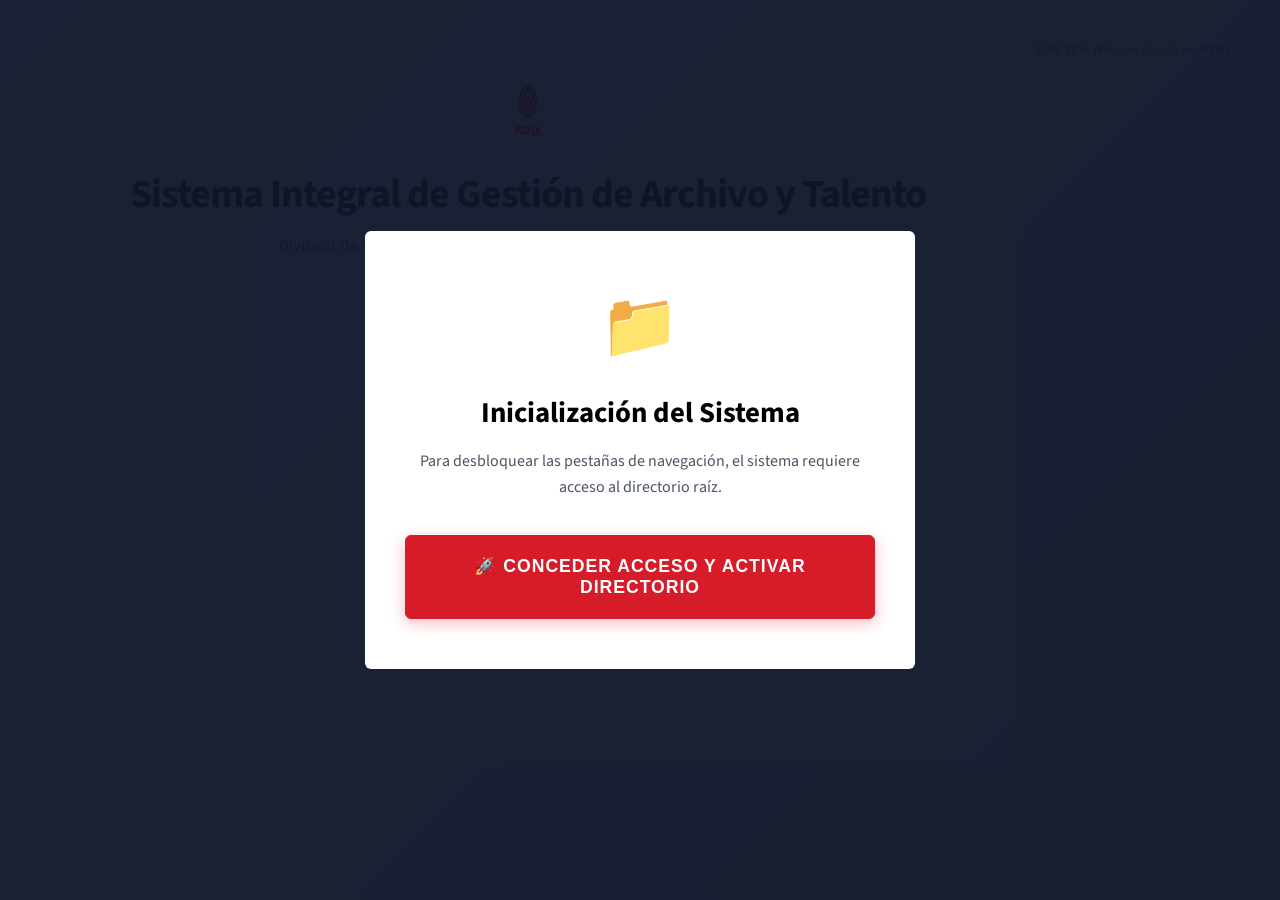
==== commit cf854599: "Update index.html" ====
--- a/index.html
+++ b/index.html
@@ -69,115 +69,425 @@
 
         <!-- Pestaña 1: Buscador de Talentos + Registro -->
         <section id="buscador" class="tab-content active">
-            <h2 class="section-title">Buscador de Talentos e Historial de Postulaciones</h2>
-            <p class="center-text">Módulo avanzado de consulta, filtrado semántico e inyección de expedientes elegibles.</p>
-            
-            <!-- BARRA DE ACCIONES PRINCIPALES (Sin estilos en línea) -->
-            <div class="modos-container">
-                <button id="btnVistaBuscador" class="btn-modo active">🔍 Modo Buscador</button>
-                <button id="btnVistaIngresar" class="btn-modo">➕ Ingresar Nuevo CV</button>
+
+    <h2 class="section-title">
+        Buscador de Talentos e Historial de Postulaciones
+    </h2>
+
+    <p class="center-text">
+        Módulo avanzado de consulta, filtrado semántico e inyección de expedientes elegibles.
+    </p>
+
+    <!-- BOTONES DE CAMBIO DE MODO -->
+
+    <div class="modos-container">
+
+        <button
+            id="btnVistaBuscador"
+            class="btn-modo active">
+
+            🔍 Modo Buscador
+
+        </button>
+
+        <button
+            id="btnVistaIngresar"
+            class="btn-modo">
+
+            ➕ Ingresar Nuevo CV
+
+        </button>
+
+    </div>
+
+    <!-- =====================================================
+         MÓDULO BUSCADOR
+         ===================================================== -->
+
+    <div id="submodulo-buscar-contenedor">
+
+        <div class="search-panel">
+
+            <div class="search-box-row search-box">
+
+                <input
+                    type="text"
+                    id="puestoBusqueda"
+                    placeholder="🔍 Escriba el perfil a buscar (Ej: electricista, ingeniero, analista)...">
+
+                <div class="buscar-btn-wrapper">
+
+                    <button
+                        id="btnBuscar"
+                        class="button btn-buscar-status"
+                        disabled>
+
+                        Buscar Perfil
+
+                    </button>
+
+                    <a href="#" id="toggleAvanzado">
+                        ⚙️ Mostrar Opciones Avanzadas
+                    </a>
+
+                </div>
+
             </div>
 
-            <div id="submodulo-ingresar-contenedor" style="display:none;">
-
-                <div class="formulario-card">
-            
-                    <div class="wizard-header">
-                        <h3 class="formulario-subtitulo">Registro de Postulantes</h3>
-            
-                        <div class="wizard-progress">
-                            <div id="wizardBar" class="wizard-progress-bar"></div>
+            <div
+                id="panel-avanzado"
+                class="panel-avanzado-integrado">
+
+                <div class="filtros-fila">
+
+                    <div class="filtro-grupo col-izquierda">
+
+                        <label>Rango de Edad</label>
+
+                        <div class="rango-edad-inputs">
+
+                            <input
+                                type="number"
+                                id="edadMin"
+                                placeholder="Mín">
+
+                            <span>a</span>
+
+                            <input
+                                type="number"
+                                id="edadMax"
+                                placeholder="Máx">
+
                         </div>
-            
-                        <div id="wizardPasoTexto" class="wizard-step-text">
-                            Paso 1 de 2 - Datos Personales
+
+                    </div>
+
+                    <div class="filtro-grupo col-derecha">
+
+                        <label>Profesión / Oficio Master</label>
+
+                        <select id="filtroOficio">
+
+                            <option value="">
+                                -- Todas las profesiones --
+                            </option>
+
+                        </select>
+
+                    </div>
+
+                </div>
+
+                <div class="filtros-fila">
+
+                    <div class="filtro-grupo col-izquierda">
+
+                        <label>Universidad / Casa de Estudios</label>
+
+                        <select id="filtroUniversidad">
+
+                            <option value="">
+                                -- Todas las universidades --
+                            </option>
+
+                        </select>
+
+                    </div>
+
+                    <div class="filtro-grupo col-derecha">
+
+                        <label>Estado de Habitación</label>
+
+                        <select id="filtroEstado">
+
+                            <option value="">
+                                -- Todos los estados --
+                            </option>
+
+                        </select>
+
+                    </div>
+
+                </div>
+
+            </div>
+
+        </div>
+
+        <div
+            class="table-wrapper"
+            id="tablaContenedor"
+            style="display:none;">
+
+        </div>
+
+    </div>
+
+    <!-- =====================================================
+         MÓDULO INGRESAR CV (WIZARD)
+         ===================================================== -->
+
+    <div
+        id="submodulo-ingresar-contenedor"
+        style="display:none;">
+
+        <div class="formulario-card">
+
+            <div class="wizard-header">
+
+                <h3 class="formulario-subtitulo">
+                    Registro de Postulantes
+                </h3>
+
+                <div class="wizard-progress">
+                    <div
+                        id="wizardBar"
+                        class="wizard-progress-bar">
+                    </div>
+                </div>
+
+                <div
+                    id="wizardPasoTexto"
+                    class="wizard-step-text">
+
+                    Paso 1 de 2 - Datos Personales
+
+                </div>
+
+            </div>
+
+            <form id="formNuevoCandidato">
+
+                <!-- PASO 1 -->
+
+                <div
+                    <section id="buscador" class="tab-content active">
+
+    <h2 class="section-title">
+        Buscador de Talentos e Historial de Postulaciones
+    </h2>
+
+    <p class="center-text">
+        Módulo avanzado de consulta, filtrado semántico e inyección de expedientes elegibles.
+    </p>
+
+    <!-- BOTONES DE CAMBIO DE MODO -->
+
+    <div class="modos-container">
+
+        <button
+            id="btnVistaBuscador"
+            class="btn-modo active">
+
+            🔍 Modo Buscador
+
+        </button>
+
+        <button
+            id="btnVistaIngresar"
+            class="btn-modo">
+
+            ➕ Ingresar Nuevo CV
+
+        </button>
+
+    </div>
+
+    <!-- =====================================================
+         MÓDULO BUSCADOR
+         ===================================================== -->
+
+    <div id="submodulo-buscar-contenedor">
+
+        <div class="search-panel">
+
+            <div class="search-box-row search-box">
+
+                <input
+                    type="text"
+                    id="puestoBusqueda"
+                    placeholder="🔍 Escriba el perfil a buscar (Ej: electricista, ingeniero, analista)...">
+
+                <div class="buscar-btn-wrapper">
+
+                    <button
+                        id="btnBuscar"
+                        class="button btn-buscar-status"
+                        disabled>
+
+                        Buscar Perfil
+
+                    </button>
+
+                    <a href="#" id="toggleAvanzado">
+                        ⚙️ Mostrar Opciones Avanzadas
+                    </a>
+
+                </div>
+
+            </div>
+
+            <div
+                id="panel-avanzado"
+                class="panel-avanzado-integrado">
+
+                <div class="filtros-fila">
+
+                    <div class="filtro-grupo col-izquierda">
+
+                        <label>Rango de Edad</label>
+
+                        <div class="rango-edad-inputs">
+
+                            <input
+                                type="number"
+                                id="edadMin"
+                                placeholder="Mín">
+
+                            <span>a</span>
+
+                            <input
+                                type="number"
+                                id="edadMax"
+                                placeholder="Máx">
+
                         </div>
-                    </div>
-            
-                    <form id="formNuevoCandidato">
-            
-                        <!-- PASO 1 -->
-            
-                        <div id="paso1" class="wizard-step active">
-            
-                            <h4 class="wizard-section-title">
-                                Datos Personales del Postulante
-                            </h4>
-            
-                            <div class="form-item">
-                                <label>Nombres *</label>
-                                <input type="text" id="ins_nombres" required>
-                            </div>
-            
-                            <div class="form-item">
-                                <label>Apellidos *</label>
-                                <input type="text" id="ins_apellidos" required>
-                            </div>
-            
-                            <div class="form-item">
-                                <label>Cédula de Identidad *</label>
-                                <input type="text" id="ins_ci" placeholder="V-00000000" required>
-                            </div>
-            
-                            <div class="form-item">
-                                <label>Fecha de Nacimiento *</label>
-                                <input type="date" id="ins_fecha_nac" required>
-                            </div>
-            
-                            <div class="form-item">
-                                <label>Edad</label>
-                                <input type="number" id="ins_edad" readonly>
-                            </div>
-            
-                            <div class="form-item">
-                                <label>Teléfono Celular *</label>
-                                <input type="text" id="ins_celular" required>
-                            </div>
-            
-                            <div class="form-item">
-                                <label>Teléfono Local</label>
-                                <input type="text" id="ins_local">
-                            </div>
-            
-                            <div class="form-item span-2">
-                                <label>Correo Electrónico *</label>
-                                <input type="email" id="ins_correo" required>
-                            </div>
-            
-                            <div class="form-item span-2">
-                                <label>Dirección de Habitación Completa *</label>
-                                <input type="text" id="ins_direccion" required>
-                            </div>
-            
-                            <div class="form-item">
-                                <label>Localidad *</label>
-                                <input type="text" id="ins_localidad" required>
-                            </div>
-            
-                            <div class="form-item">
-                                <label>Estado *</label>
-                                <input type="text" id="ins_estado_hab" required>
-                            </div>
-            
-                            <div class="form-botones-row">
-            
-                                <button type="button" id="btnLimpiarPaso1" class="button">
-                                    Limpiar Campos
-                                </button>
-            
-                                <button type="button" id="btnSiguiente" class="button primary">
-                                    Siguiente →
-                                </button>
-            
-                            </div>
-            
-                        </div>
-            
-                        <!-- PASO 2 -->
-            
-                        <div id="paso2" class="wizard-step">
-            
-                            <h4 class="wizard-section-title">
+
+                    </div>
+
+                    <div class="filtro-grupo col-derecha">
+
+                        <label>Profesión / Oficio Master</label>
+
+                        <select id="filtroOficio">
+
+                            <option value="">
+                                -- Todas las profesiones --
+                            </option>
+
+                        </select>
+
+                    </div>
+
+                </div>
+
+                <div class="filtros-fila">
+
+                    <div class="filtro-grupo col-izquierda">
+
+                        <label>Universidad / Casa de Estudios</label>
+
+                        <select id="filtroUniversidad">
+
+                            <option value="">
+                                -- Todas las universidades --
+                            </option>
+
+                        </select>
+
+                    </div>
+
+                    <div class="filtro-grupo col-derecha">
+
+                        <label>Estado de Habitación</label>
+
+                        <select id="filtroEstado">
+
+                            <option value="">
+                                -- Todos los estados --
+                            </option>
+
+                        </select>
+
+                    </div>
+
+                </div>
+
+            </div>
+
+        </div>
+
+        <div
+            class="table-wrapper"
+            id="tablaContenedor"
+            style="display:none;">
+
+        </div>
+
+    </div>
+
+    <!-- =====================================================
+         MÓDULO INGRESAR CV (WIZARD)
+         ===================================================== -->
+
+    <div
+        id="submodulo-ingresar-contenedor"
+        style="display:none;">
+
+        <div class="formulario-card">
+
+            <div class="wizard-header">
+
+                <h3 class="formulario-subtitulo">
+                    Registro de Postulantes
+                </h3>
+
+                <div class="wizard-progress">
+                    <div
+                        id="wizardBar"
+                        class="wizard-progress-bar">
+                    </div>
+                </div>
+
+                <div
+                    id="wizardPasoTexto"
+                    class="wizard-step-text">
+
+                    Paso 1 de 2 - Datos Personales
+
+                </div>
+
+            </div>
+
+            <form id="formNuevoCandidato">
+
+                <!-- PASO 1 -->
+
+                <div
+                    id="paso1"
+                    class="wizard-step active">
+
+                    <!-- AQUÍ VA TODO TU PASO 1 ACTUAL -->
+
+                </div>
+
+                <!-- PASO 2 -->
+
+                <div
+                    id="paso2"
+                    class="wizard-step">
+
+                    <!-- AQUÍ VA TODO TU PASO 2 ACTUAL -->
+
+                </div>
+
+            </form>
+
+        </div>
+
+    </div>
+
+</section>
+
+                </div>
+
+                <!-- PASO 2 -->
+
+                <div
+                    id="paso2"
+                    class="wizard-step">
+
+                    <h4 class="wizard-section-title">
                                 Formación Académica y Experiencia
                             </h4>
             
@@ -307,15 +617,16 @@
                                 </button>
             
                             </div>
-            
-                        </div>
-            
-                    </form>
-            
-                </div>
-            
-            </div>
-        </section>
+
+                </div>
+
+            </form>
+
+        </div>
+
+    </div>
+
+</section>
 
         <!-- PERSONAL -->
         <section id="personal" class="tab-content">
--- a/style.css
+++ b/style.css
@@ -667,3 +667,258 @@
     box-shadow: 0 4px 15px rgba(213, 28, 40, 0.3);
     border-radius: 6px;
 }
+
+/* ==========================================================================
+   WIZARD FORMULARIO DE POSTULANTES
+   ========================================================================== */
+
+.wizard-header {
+    margin-bottom: 30px;
+}
+
+.wizard-progress {
+    width: 100%;
+    height: 10px;
+    background: #e5e7eb;
+    border-radius: 999px;
+    overflow: hidden;
+    margin-bottom: 12px;
+}
+
+.wizard-progress-bar {
+    width: 50%;
+    height: 100%;
+    background: linear-gradient(90deg, #D51C28, #f0444f);
+    transition: width 0.4s ease;
+}
+
+.wizard-step-text {
+    text-align: center;
+    font-size: 0.9rem;
+    font-weight: 700;
+    color: #475569;
+    text-transform: uppercase;
+    letter-spacing: 1px;
+}
+
+/* ==========================================================================
+   PASOS
+   ========================================================================== */
+
+.wizard-step {
+    display: none;
+}
+
+.wizard-step.active {
+    display: grid;
+    grid-template-columns: repeat(auto-fit, minmax(260px, 1fr));
+    gap: 20px;
+}
+
+.wizard-section-title {
+    grid-column: 1 / -1;
+    font-size: 1.3rem;
+    color: #1a202c;
+    font-weight: 700;
+    border-left: 5px solid #D51C28;
+    padding-left: 12px;
+    margin-bottom: 10px;
+}
+
+/* ==========================================================================
+   CAMPOS
+   ========================================================================== */
+
+.form-item {
+    display: flex;
+    flex-direction: column;
+    gap: 6px;
+}
+
+.form-item label {
+    font-size: 0.78rem;
+    font-weight: 700;
+    text-transform: uppercase;
+    color: #1f2937;
+    letter-spacing: 0.5px;
+}
+
+.form-item input,
+.form-item select,
+.form-item textarea {
+    width: 100%;
+    padding: 12px 14px;
+    border: 1px solid #cbd5e1;
+    border-radius: 6px;
+    background: #ffffff;
+    color: #1f2937;
+    font-size: 0.95rem;
+    font-family: inherit;
+    transition: all 0.25s ease;
+}
+
+.form-item textarea {
+    resize: vertical;
+    min-height: 110px;
+}
+
+.form-item input:hover,
+.form-item select:hover,
+.form-item textarea:hover {
+    border-color: #94a3b8;
+}
+
+.form-item input:focus,
+.form-item select:focus,
+.form-item textarea:focus {
+    outline: none;
+    border-color: #D51C28;
+    box-shadow: 0 0 0 4px rgba(213,28,40,0.10);
+}
+
+/* ==========================================================================
+   CAMPOS GRANDES
+   ========================================================================== */
+
+.span-2 {
+    grid-column: span 2;
+}
+
+/* ==========================================================================
+   EDAD AUTOMÁTICA
+   ========================================================================== */
+
+#ins_edad {
+    background: #f8fafc;
+    font-weight: 700;
+    color: #D51C28;
+    text-align: center;
+}
+
+/* ==========================================================================
+   ESTADO ACADÉMICO DINÁMICO
+   ========================================================================== */
+
+#estadoAcademicoContainer {
+    display: flex;
+    flex-wrap: wrap;
+    gap: 12px;
+    margin-top: 5px;
+}
+
+.estado-academico-opcion {
+    display: flex;
+    align-items: center;
+    gap: 6px;
+    background: #f8fafc;
+    border: 1px solid #e2e8f0;
+    padding: 10px 14px;
+    border-radius: 6px;
+    cursor: pointer;
+    transition: all 0.2s ease;
+}
+
+.estado-academico-opcion:hover {
+    border-color: #D51C28;
+    background: #fff5f5;
+}
+
+.estado-academico-opcion input {
+    margin: 0;
+}
+
+/* ==========================================================================
+   AUTOCOMPLETADO UNIVERSIDADES
+   ========================================================================== */
+
+.autocomplete-box {
+    display: none;
+    position: relative;
+    width: 100%;
+}
+
+.autocomplete-item {
+    padding: 12px 15px;
+    background: #ffffff;
+    border: 1px solid #e2e8f0;
+    border-top: none;
+    cursor: pointer;
+    transition: background 0.2s ease;
+}
+
+.autocomplete-item:hover {
+    background: #f8fafc;
+}
+
+.autocomplete-item strong {
+    color: #D51C28;
+}
+
+/* ==========================================================================
+   BOTONES
+   ========================================================================== */
+
+.form-botones-row {
+    grid-column: 1 / -1;
+    display: flex;
+    gap: 12px;
+    margin-top: 15px;
+}
+
+.form-botones-row button {
+    flex: 1;
+    padding: 14px 18px;
+}
+
+#btnSiguiente,
+.button.primary {
+    background: #D51C28;
+    border-color: #D51C28;
+    color: white;
+}
+
+#btnSiguiente:hover,
+.button.primary:hover {
+    background: #000000;
+    border-color: #000000;
+}
+
+/* ==========================================================================
+   TARJETA DEL FORMULARIO
+   ========================================================================== */
+
+.formulario-card {
+    background: #ffffff;
+    border: 1px solid #e2e8f0;
+    border-radius: 8px;
+    padding: 35px;
+    box-shadow: 0 10px 25px rgba(0,0,0,0.06);
+}
+
+.formulario-subtitulo {
+    font-size: 1.4rem;
+    color: #1a202c;
+    margin-bottom: 25px;
+    border-bottom: 3px solid #D51C28;
+    padding-bottom: 10px;
+}
+
+/* ==========================================================================
+   RESPONSIVE
+   ========================================================================== */
+
+@media (max-width: 768px) {
+
+    .wizard-step.active {
+        grid-template-columns: 1fr;
+    }
+
+    .span-2 {
+        grid-column: span 1;
+    }
+
+    .form-botones-row {
+        flex-direction: column;
+    }
+
+}
